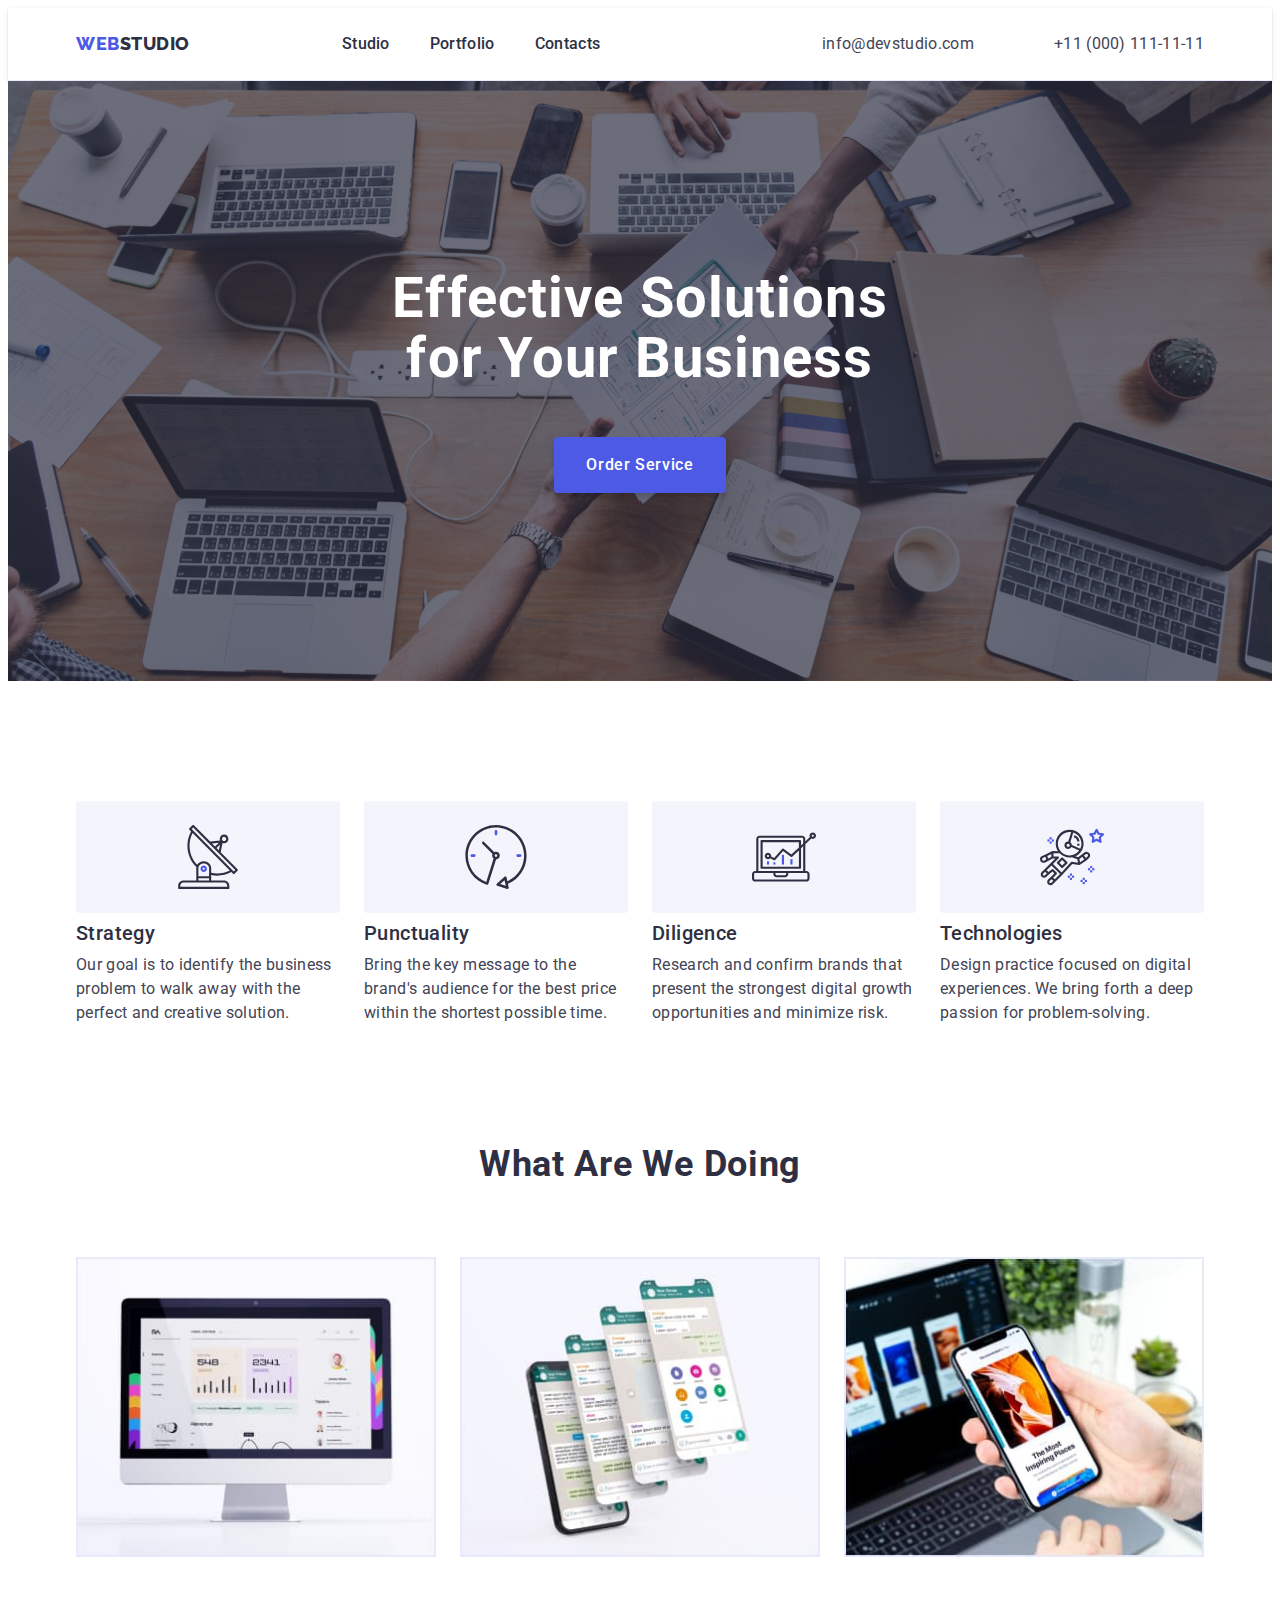
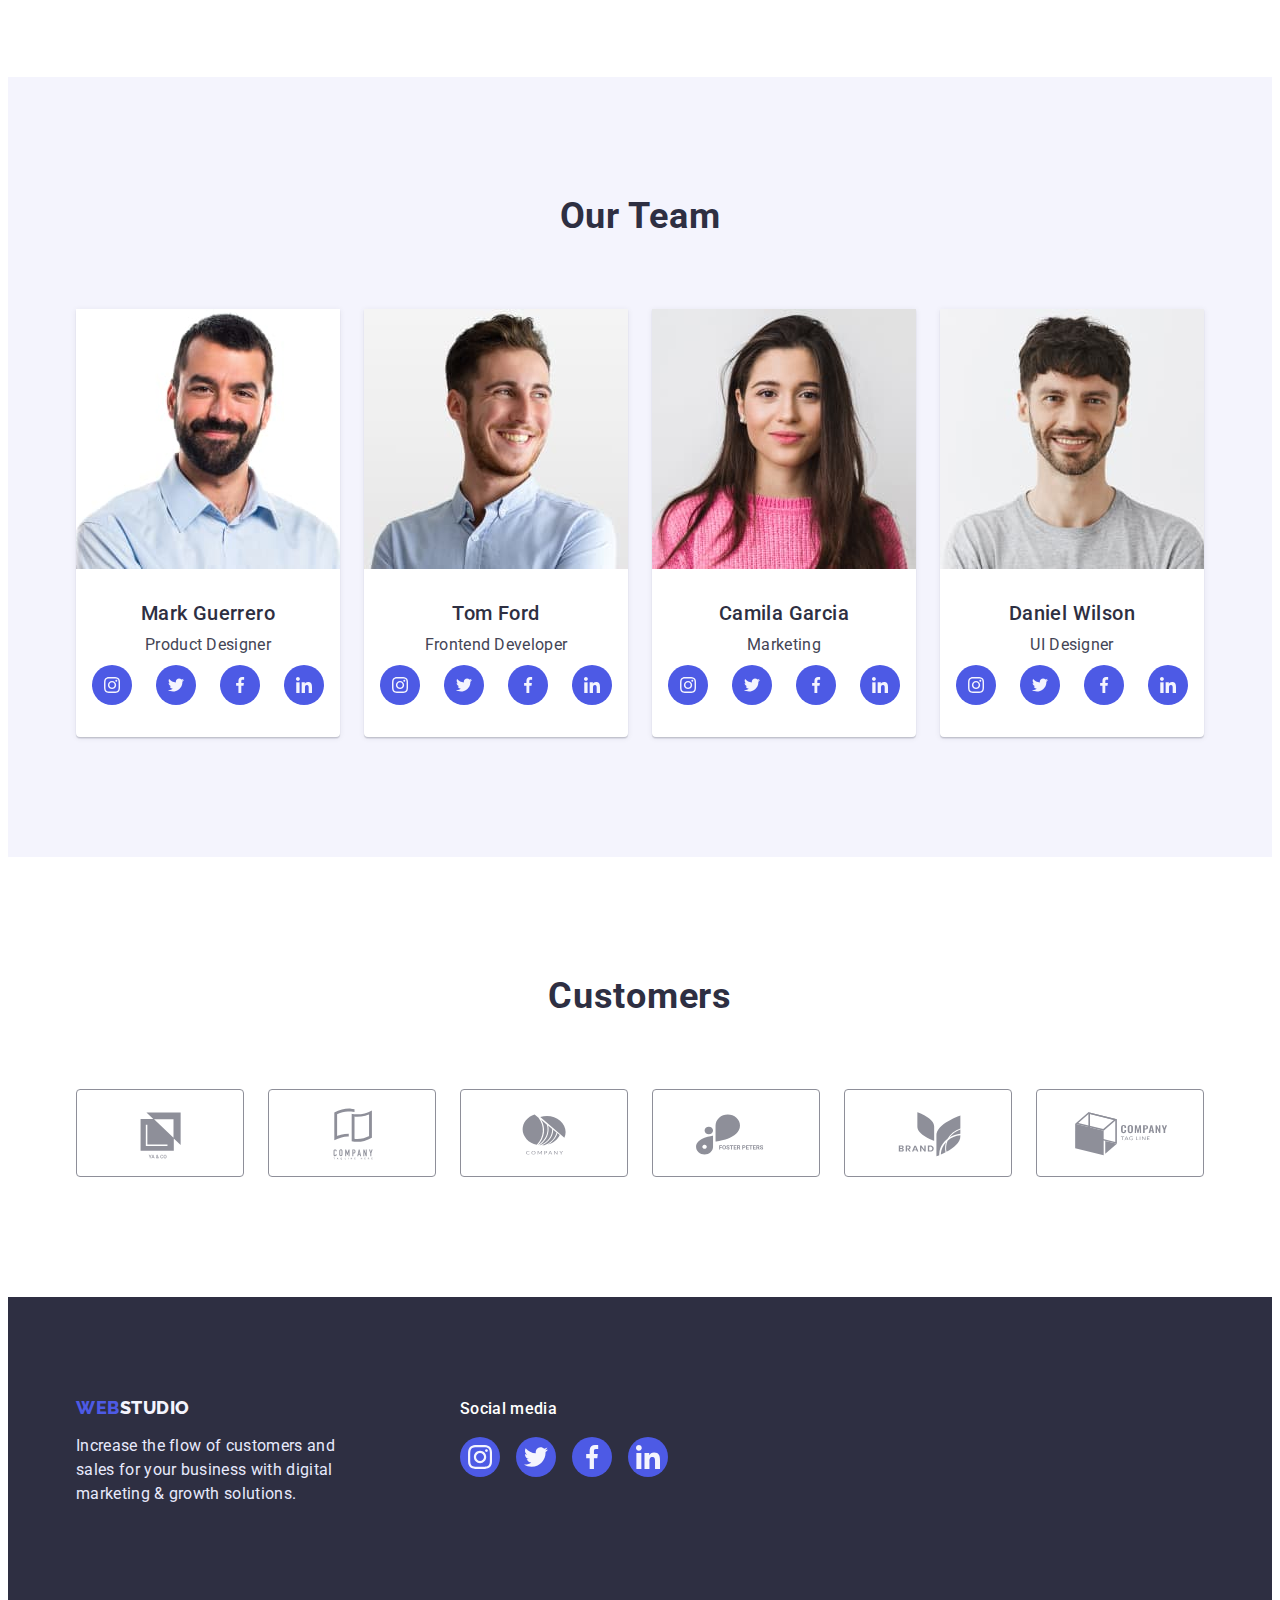
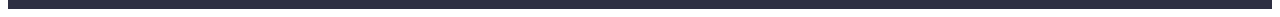
==== index.html @ fd86a8ba "add files via upload" ====
<!DOCTYPE html>
<html lang="en">
  <head>
    <meta charset="UTF-8" />
    <meta http-equiv="X-UA-Compatible" content="IE=edge" />
    <meta name="viewport" content="width=device-width, initial-scale=1.0" />
    <title>WebStudio</title>
    <link rel="preconnect" href="https://fonts.googleapis.com" />
    <link rel="preconnect" href="https://fonts.gstatic.com" crossorigin />
    <link
      href="https://fonts.googleapis.com/css2?family=Roboto:wght@400;500;600;700&display=swap"
      rel="stylesheet"
    />
    <link rel="preconnect" href="https://fonts.googleapis.com" />
    <link rel="preconnect" href="https://fonts.gstatic.com" crossorigin />
    <link
      href="https://fonts.googleapis.com/css2?family=Raleway:wght@800&family=Roboto:wght@400;500;700&display=swap"
      rel="stylesheet"
    />
    <link
      rel="stylesheet"
      href="https://cdnjs.cloudflare.com/ajax/libs/modern-normalize/1.1.0/modern-normalize.min.css"
      integrity="sha512-wpPYUAdjBVSE4KJnH1VR1HeZfpl1ub8YT/NKx4PuQ5NmX2tKuGu6U/JRp5y+Y8XG2tV+wKQpNHVUX03MfMFn9Q=="
      crossorigin="anonymous"
      referrerpolicy="no-referrer"
    />
    <link rel="stylesheet" href="./css/styles.css" />
  </head>

  <body>
    <!-- header -->
    <header class="header">
      <div class="container header-container">
        <nav class="header-navigation">
          <a class="logo link" href="./index.html"
            >WEB <span class="logo-up-studio">Studio</span>
          </a>
          <ul class="header-list list">
            <li class="header-nav-item">
              <a class="header-nav-link link" href="./index.html">Studio</a>
            </li>
            <li class="header-nav-item">
              <a class="header-nav-link link" href="./portfolio.html"
                >Portfolio</a
              >
            </li>
            <li class="header-nav-item">
              <a class="header-nav-link link" href="">Contacts</a>
            </li>
          </ul>
        </nav>

        <address class="header-address">
          <ul class="header-list list">
            <li class="header-adrs-item">
              <a class="header-adrs-link link" href="mailto:info@devstudio.com"
                >info@devstudio.com</a
              >
            </li>
            <li class="header-adrs-item">
              <a class="header-adrs-link link" href="tel:+110001111111"
                >+11 (000) 111-11-11</a
              >
            </li>
          </ul>
        </address>
      </div>
    </header>

    <main>
      <!-- hero image -->
      <section class="hero hero-dark-bg">
        <div class="container hero-container">
          <h1 class="hero-header">Effective Solutions for Your Business</h1>
          <button class="hero-button" type="button">Order Service</button>
        </div>
      </section>

      <!-- section 1 -->
      <section class="section" id="section-first">
        <div class="first-container container">
          <h2 hidden class="first-head">Section 1</h2>
          <ul class="first-list list">
            <li class="first-item">
              <div class="svg-item">
                <svg width="64" height="64">
                  <use href="./images/icons.svg#icon-antenna-1"></use>
                </svg>
              </div>
              <h3 class="first-header">Strategy</h3>
              <p class="first-par">
                Our goal is to identify the business problem to walk away with
                the perfect and creative solution.
              </p>
            </li>
            <li class="first-item">
              <div class="svg-item">
                <svg width="64" height="64">
                  <use href="./images/icons.svg#icon-clock-1"></use>
                </svg>
              </div>
              <h3 class="first-header">Punctuality</h3>
              <p class="first-par">
                Bring the key message to the brand's audience for the best price
                within the shortest possible time.
              </p>
            </li>
            <li class="first-item">
              <div class="svg-item">
                <svg width="64" height="64">
                  <use href="./images/icons.svg#icon-diagram-1"></use>
                </svg>
              </div>
              <h3 class="first-header">Diligence</h3>
              <p class="first-par">
                Research and confirm brands that present the strongest digital
                growth opportunities and minimize risk.
              </p>
            </li>
            <li class="first-item">
              <div class="svg-item">
                <svg width="64" height="64">
                  <use href="./images/icons.svg#icon-astronaut-1"></use>
                </svg>
              </div>
              <h3 class="first-header">Technologies</h3>
              <p class="first-par">
                Design practice focused on digital experiences. We bring forth a
                deep passion for problem-solving.
              </p>
            </li>
          </ul>
        </div>
      </section>

      <!-- section 2 -->
      <section class="section" id="section-second">
        <div class="container">
          <h2 class="second-head">What are we doing</h2>
          <ul class="second-list list">
            <li class="second-item">
              <img
                class="second-img"
                src="./images/image-3.jpg"
                alt="img-1"
                width="360"
                height="300"
              />
            </li>
            <li class="second-item">
              <img
                class="second-img"
                src="./images/image-2.jpg"
                alt="img-2"
                width="360"
                height="300"
              />
            </li>
            <li class="second-item">
              <img
                class="second-img"
                src="./images/image-1.jpg"
                alt="img-3"
                width="360"
                height="300"
              />
            </li>
          </ul>
        </div>
      </section>

      <!-- section 3 -->
      <section class="section" id="section-third">
        <div class="container">
          <h2 class="third-head">Our Team</h2>
          <ul class="third-list list">
            <li class="third-item">
              <img
                class="third-img"
                src="./images/img-4.jpg"
                alt="Mark Guerrero. Product Designer"
                width="264"
                height="260"
              />
              <div class="third-text">
                <h3 class="third-header">Mark Guerrero</h3>
                <p class="third-par">Product Designer</p>
                <!-- social list-->
                <ul class="social-list list">
                  <li class="social-list-item">
                    <a href="#" class="social-list-link">
                      <svg class="social-list-icon" width="16" height="16">
                        <use href="./images/icons.svg#icon-instagram-2"></use>
                      </svg>
                    </a>
                  </li>
                  <li class="social-list-item">
                    <a href="#" class="social-list-link">
                      <svg class="social-list-icon" width="16" height="16">
                        <use href="./images/icons.svg#icon-twitter-1"></use>
                      </svg>
                    </a>
                  </li>
                  <li class="social-list-item">
                    <a href="#" class="social-list-link">
                      <svg class="social-list-icon" width="16" height="16">
                        <use href="./images/icons.svg#icon-facebook-1"></use>
                      </svg>
                    </a>
                  </li>
                  <li class="social-list-item">
                    <a href="#" class="social-list-link">
                      <svg class="social-list-icon" width="16" height="16">
                        <use href="./images/icons.svg#icon-linkedin-1"></use>
                      </svg>
                    </a>
                  </li>
                </ul>
              </div>
            </li>

            <li class="third-item">
              <img
                class="third-img"
                src="./images/img-3.jpg"
                alt="Tom Ford. Frontend Developer"
                width="264"
                height="260"
              />
              <div class="third-text">
                <h3 class="third-header">Tom Ford</h3>
                <p class="third-par">Frontend Developer</p>
                <!-- social list-->
                <ul class="social-list list">
                  <li class="social-list-item">
                    <a href="#" class="social-list-link icon-instagram">
                      <svg class="social-list-icon" width="16px" height="16px">
                        <use href="./images/icons.svg#icon-instagram-2"></use>
                      </svg>
                    </a>
                  </li>
                  <li class="social-list-item">
                    <a href="#" class="social-list-link icon-twitter">
                      <svg class="social-list-icon" width="16px" height="16px">
                        <use href="./images/icons.svg#icon-twitter-1"></use>
                      </svg>
                    </a>
                  </li>
                  <li class="social-list-item">
                    <a href="#" class="social-list-link icon-facebook">
                      <svg class="social-list-icon" width="16px" height="16px">
                        <use href="./images/icons.svg#icon-facebook-1"></use>
                      </svg>
                    </a>
                  </li>
                  <li class="social-list-item">
                    <a href="#" class="social-list-link icon-linkedin">
                      <svg class="social-list-icon" width="16px" height="16px">
                        <use href="./images/icons.svg#icon-linkedin-1"></use>
                      </svg>
                    </a>
                  </li>
                </ul>
              </div>
            </li>

            <li class="third-item">
              <img
                class="third-img"
                src="./images/img-2.jpg"
                alt="Camila Garcia. Marketing"
                width="264"
                height="260"
              />
              <div class="third-text">
                <h3 class="third-header">Camila Garcia</h3>
                <p class="third-par">Marketing</p>
                <!-- social list-->
                <ul class="social-list list">
                  <li class="social-list-item">
                    <a href="#" class="social-list-link icon-instagram">
                      <svg class="social-list-icon" width="16px" height="16px">
                        <use href="./images/icons.svg#icon-instagram-2"></use>
                      </svg>
                    </a>
                  </li>
                  <li class="social-list-item">
                    <a href="#" class="social-list-link icon-twitter">
                      <svg class="social-list-icon" width="16px" height="16px">
                        <use href="./images/icons.svg#icon-twitter-1"></use>
                      </svg>
                    </a>
                  </li>
                  <li class="social-list-item">
                    <a href="#" class="social-list-link icon-facebook">
                      <svg class="social-list-icon" width="16px" height="16px">
                        <use href="./images/icons.svg#icon-facebook-1"></use>
                      </svg>
                    </a>
                  </li>
                  <li class="social-list-item">
                    <a href="#" class="social-list-link icon-linkedin">
                      <svg class="social-list-icon" width="16px" height="16px">
                        <use href="./images/icons.svg#icon-linkedin-1"></use>
                      </svg>
                    </a>
                  </li>
                </ul>
              </div>
            </li>

            <li class="third-item">
              <img
                class="third-img"
                src="./images/img-1.jpg"
                alt="Daniel Wilson. UI Designer"
                width="264"
                height="260"
              />
              <div class="third-text">
                <h3 class="third-header">Daniel Wilson</h3>
                <p class="third-par">UI Designer</p>
                <!-- social list-->
                <ul class="social-list list">
                  <li class="social-list-item">
                    <a href="#" class="social-list-link icon-instagram">
                      <svg class="social-list-icon" width="16px" height="16px">
                        <use href="./images/icons.svg#icon-instagram-2"></use>
                      </svg>
                    </a>
                  </li>
                  <li class="social-list-item">
                    <a href="#" class="social-list-link icon-twitter">
                      <svg class="social-list-icon" width="16px" height="16px">
                        <use href="./images/icons.svg#icon-twitter-1"></use>
                      </svg>
                    </a>
                  </li>
                  <li class="social-list-item">
                    <a href="#" class="social-list-link icon-facebook">
                      <svg class="social-list-icon" width="16px" height="16px">
                        <use href="./images/icons.svg#icon-facebook-1"></use>
                      </svg>
                    </a>
                  </li>
                  <li class="social-list-item">
                    <a href="#" class="social-list-link icon-linkedin">
                      <svg class="social-list-icon" width="16px" height="16px">
                        <use href="./images/icons.svg#icon-linkedin-1"></use>
                      </svg>
                    </a>
                  </li>
                </ul>
              </div>
            </li>
          </ul>
        </div>
      </section>

      <!-- section 4 -->
      <section class="section" id="section-fourth">
        <div class="container">
          <h2 class="fourth-head">Customers</h2>
          <ul class="fourth-list list">
            <li class="fourth-item">
              <a href="#" class="fourth-link link">
                <svg class="fourth-svgs" width="104" height="56">
                  <use
                    class="fourth-logo"
                    href="./images/icons.svg#icon-Client-1"
                  ></use>
                </svg>
              </a>
            </li>
            <li class="fourth-item">
              <a href="#" class="fourth-link link">
                <svg class="fourth-svgs" width="104" height="56">
                  <use
                    class="fourth-logo"
                    href="./images/icons.svg#icon-Client-2"
                  ></use>
                </svg>
              </a>
            </li>
            <li class="fourth-item">
              <a href="#" class="fourth-link link">
                <svg class="fourth-svgs" width="104" height="56">
                  <use
                    class="fourth-logo"
                    href="./images/icons.svg#icon-Client-3"
                  ></use>
                </svg>
              </a>
            </li>
            <li class="fourth-item">
              <a href="#" class="fourth-link link">
                <svg class="fourth-svgs" width="104" height="56">
                  <use
                    class="fourth-logo"
                    href="./images/icons.svg#icon-Client-4"
                  ></use>
                </svg>
              </a>
            </li>
            <li class="fourth-item">
              <a href="#" class="fourth-link link">
                <svg class="fourth-svgs" width="104" height="56">
                  <use
                    class="fourth-logo"
                    href="./images/icons.svg#icon-Client-5"
                  ></use>
                </svg>
              </a>
            </li>
            <li class="fourth-item">
              <a href="#" class="fourth-link link">
                <svg class="fourth-svgs" width="104" height="56">
                  <use
                    class="fourth-logo"
                    href="./images/icons.svg#icon-Client-6"
                  ></use>
                </svg>
              </a>
            </li>
          </ul>
        </div>
      </section>
    </main>

    <!-- footer -->
    <footer class="footer">
      <div class="footer-container container">
        <div class="footer-div">
          <a class="logo link footer-logo" href="./index.html"
            >WEB <span class="logo-down-studio">Studio</span>
          </a>
          <p class="footer-par">
            Increase the flow of customers and sales for your business with
            digital marketing & growth solutions.
          </p>
        </div>

        <div class="footer-soc">
          <p class="soc-text">Social media</p>
          <ul class="footer-social-list list">
            <li class="footer-social-item">
              <a href="#" class="footer-social-link">
                <svg class="footer-social-icon" width="24" height="24">
                  <use href="./images/icons.svg#icon-instagram-2"></use>
                </svg>
              </a>
            </li>
            <li class="footer-social-item">
              <a href="#" class="footer-social-link">
                <svg class="footer-social-icon" width="24" height="24">
                  <use href="./images/icons.svg#icon-twitter-1"></use>
                </svg>
              </a>
            </li>
            <li class="footer-social-item">
              <a href="#" class="footer-social-link">
                <svg class="footer-social-icon" width="24" height="24">
                  <use href="./images/icons.svg#icon-facebook-1"></use>
                </svg>
              </a>
            </li>
            <li class="footer-social-item">
              <a href="#" class="footer-social-link">
                <svg class="footer-social-icon" width="24" height="24">
                  <use href="./images/icons.svg#icon-linkedin-1"></use>
                </svg>
              </a>
            </li>
          </ul>
        </div>
      </div>
    </footer>
  </body>
</html>
---- css/styles.css ----
* {
  box-sizing: border-box;
}

:root {
}

p,
h1,
h2,
h3,
h4,
h5,
h6 {
  margin: 0;
}

ul {
  margin: 0;
  padding-left: 0;
}

button {
  cursor: pointer;
}

address {
  font-style: normal;
}

img {
  display: block;
}

body {
  font-family: "Roboto", sans-serif;
  color: #434455;
  background-color: #ffffff;
}

.container {
  width: 1158px;
  padding-left: 15px;
  padding-right: 15px;
  margin: 0 auto;
}

.section {
  padding-top: 120px;
  padding-bottom: 120px;
}

/* Studio */
/* -------------HEADER------------- */

.header {
  display: flex;
  border-bottom: 1px solid #e7e9fc;
  box-shadow: 0px 2px 1px rgba(46, 47, 66, 0.08),
    0px 1px 1px rgba(46, 47, 66, 0.16), 0px 1px 6px rgba(46, 47, 66, 0.08);
}

.header-navigation {
  display: flex;
  align-items: center;
  margin-right: auto;
}

.header-container {
  display: flex;
  align-items: center;
}

.logo {
  font-family: "Raleway", sans-serif;
  font-style: normal;
  font-weight: 800;
  font-size: 18px;
  line-height: 1.17;
  display: flex;
  align-items: center;
  letter-spacing: 0.03em;
  text-transform: uppercase;
  color: #4d5ae5;
  margin-right: 76px;
}

.logo-up-studio {
  font-family: "Raleway", sans-serif;
  font-style: normal;
  font-weight: 800;
  font-size: 18px;
  line-height: 1.17;
  display: flex;
  align-items: center;
  letter-spacing: 0.03em;
  text-transform: uppercase;
  color: #2e2f42;
  margin-right: 76px;
}

.header-list {
  height: 72px;
  gap: 40px;
  display: flex;
  align-items: center;
}

.list {
  list-style: none;
}

.link {
  text-decoration: none;
}

.header-nav-link {
  font-style: normal;
  font-weight: 500;
  font-size: 16px;
  line-height: 1.5;
  letter-spacing: 0.02em;
  color: #2e2f42;
  padding: 24px 0;
}

.header-nav-link:is(:hover, :focus) {
  font-style: normal;
  font-weight: 500;
  font-size: 16px;
  line-height: 1.5;
  letter-spacing: 0.02em;
  color: #404bbf;
}

.header-address {
  font-style: normal;
}

.header-adrs-item {
  margin-right: 40px;
}

.header-adrs-item:last-child {
  margin-right: 0;
}

.header-adrs-link {
  font-style: normal;
  font-weight: 400;
  font-size: 16px;
  line-height: 1.5;
  letter-spacing: 0.02em;
  color: #434455;
}

.header-adrs-link:is(:hover, :focus) {
  font-style: normal;
  font-weight: 400;
  font-size: 16px;
  line-height: 1.5;
  letter-spacing: 0.02em;
  color: #404bbf;
}

/* -----------HERO------------- */

.hero {
  max-width: 1440px;
  background-image: linear-gradient(
      rgba(46, 47, 66, 0.7),
      rgba(46, 47, 66, 0.7)
    ),
    url("../images/people-office-1.jpg");
  background-repeat: no-repeat;
  background-position: center;
  background-size: cover;
}

.hero-container {
  display: flex;
  flex-direction: column;
  align-items: center;
  padding: 188px 0;
}

.hero-header {
  font-style: normal;
  max-width: 496px;
  font-size: 56px;
  line-height: 1.07;
  text-align: center;
  letter-spacing: 0.02em;
  color: #ffffff;
  /* margin-bottom: 48px; */
  padding-bottom: 48px;
  /* padding-left: 316px;
  padding-right: 316px; */
}

.hero-button {
  font-family: inherit;
  font-weight: 500;
  font-size: 16px;
  line-height: 1.5;
  min-width: 169px;
  height: 56px;
  padding: 16px 32px;
  margin-left: 478px;
  margin-right: 478px;
  letter-spacing: 0.04em;
  color: #ffffff;
  background: #4d5ae5;
  box-shadow: 0px 4px 4px rgba(0, 0, 0, 0.15);
  border: none;
  border-radius: 4px;
  cursor: pointer;
  display: block;
}

.hero-button:is(:hover, :focus) {
  background-color: #404bbf;
}

/* -----------SECTION 1------------- */

#section-first {
  padding-top: 120px;
  padding-bottom: 0;
}

.svg-item {
  width: 264px;
  height: 112px;
  background: #f4f4fd;
  border-radius: 4px;
  margin-bottom: 8px;
  display: flex;
  align-items: center;
  justify-content: center;
  background-repeat: no-repeat;
  background-position: center center;
}

.first-list {
  display: flex;
  gap: 24px;
}

.first-header {
  font-style: normal;
  font-weight: 500;
  font-size: 20px;
  line-height: 1.2;
  letter-spacing: 0.02em;
  color: #2e2f42;
  margin-bottom: 8px;
}

.first-par {
  width: 264px;
  font-size: 16px;
  line-height: 1.5;
  letter-spacing: 0.02em;
  color: #434455;
}

/* -----------SECTION 2------------- */

#section-second {
  padding-bottom: 120;
}

.second-head {
  font-style: normal;
  font-size: 36px;
  line-height: 1.11;
  text-align: center;
  letter-spacing: 0.02em;
  text-transform: capitalize;
  color: #2e2f42;
  margin-bottom: 72px;
}

.second-list {
  display: flex;
  gap: 24px;
}

.second-item {
  width: calc((100% - 48px) / 3);
}

.second-img {
  padding: 0px;
  border: 1px solid #e7e9fc;
}

/* -----------SECTION 3------------- */

#section-third {
  background: #f4f4fd;
  padding-top: 120px;
}

.third-list {
  display: flex;
  justify-content: center;
  gap: 24px;
}

.third-head {
  font-style: normal;
  font-size: 36px;
  line-height: 1.11;
  text-align: center;
  letter-spacing: 0.02em;
  text-transform: capitalize;
  color: #2e2f42;
  margin-bottom: 72px;
}

.third-item {
  width: calc((100% - 72px) / 4);
  background-color: #ffffff;
  display: flex;
  flex-direction: column;
  align-items: center;
  box-shadow: 0px 1px 6px rgba(46, 47, 66, 0.08),
    0px 1px 1px rgba(46, 47, 66, 0.16), 0px 2px 1px rgba(46, 47, 66, 0.08);
  border-radius: 0px 0px 4px 4px;
}

.third-text {
  min-width: 232px;
  padding: 32px 16px;
  display: flex;
  flex-direction: column;
}

.third-header {
  font-style: normal;
  font-weight: 500;
  font-size: 20px;
  line-height: 1.2;
  text-align: center;
  letter-spacing: 0.02em;
  color: #2e2f42;
  margin-bottom: 8px;
}

.third-par {
  font-size: 16px;
  line-height: 1.5;
  text-align: center;
  letter-spacing: 0.02em;
  color: #434455;
  margin-bottom: 8px;
}

.social-list {
  height: 40px;
  display: flex;
  align-items: center;
  justify-content: center;
  gap: 24px;
}

.social-list-link {
  width: 40px;
  height: 40px;
  background-color: #4d5ae5;
  padding: 12px;
  border-radius: 50%;
  display: inline-block;
  display: flex;
  align-items: center;
  justify-content: center;
}

.social-list-link:is(:hover, :focus) {
  background-color: #404bbf;
}

.social-list-icon {
  fill: #f4f4fd;
}

/* ----------SECTION 4----------- */

.fourth-head {
  font-style: normal;
  font-size: 36px;
  line-height: 1.11;
  text-align: center;
  letter-spacing: 0.02em;
  text-transform: capitalize;
  color: #2e2f42;
  margin-bottom: 72px;
}

.fourth-list {
  display: flex;
  align-items: center;
  gap: 24px;
}

.fourth-item {
  width: calc((100% - 120px) / 6);
  height: 88px;
}

.fourth-link {
  width: 100%;
  height: 100%;
  border: 1px solid #8e8f99;
  border-radius: 4px;
  display: flex;
  justify-content: center;
  align-items: center;
  color: #8e8f99;
}

.fourth-link:is(:hover, :focus) {
  border-color: #404bbf;
  color: #404bbf;
}

.fourth-svgs {
  width: 100%;
  height: 100%;
  fill: currentColor;
}

/* -----------FOOTER------------- */

.footer {
  background: #2e2f42;
  height: 312px;
  padding: 100px 0;
  margin: 0 auto;
}

.footer-container {
  display: flex;
  align-items: baseline;
}

.footer-div {
  height: 112px;
  margin-right: 120px;
}

.footer-logo {
  margin-bottom: 16px;
}

.logo-down-studio {
  font-family: "Raleway", sans-serif;
  font-style: normal;
  font-weight: 800;
  font-size: 18px;
  line-height: 1.17;
  display: flex;
  align-items: center;
  letter-spacing: 0.03em;
  text-transform: uppercase;
  color: #f4f4fd;
}

.footer-par {
  max-width: 264px;
  font-size: 16px;
  line-height: 1.5;
  letter-spacing: 0.02em;
  color: #e7e9fc;
  margin-top: 16px;
}

.soc-text {
  font-style: normal;
  font-weight: 500;
  font-size: 16px;
  line-height: 1.5;
  letter-spacing: 0.02em;
  color: #ffffff;
  margin-bottom: 16px;
}

.footer-social-list {
  gap: 16px;
  height: 40px;
  display: flex;
  align-items: center;
}

.footer-social-item {
  width: 40px;
  height: 40px;
}

.footer-social-link {
  width: 100%;
  height: 100%;
  background-color: #4d5ae5;
  border-radius: 50%;
  padding: 8px;
  display: inline-block;
  display: flex;
  align-items: center;
  justify-content: center;
}

.footer-social-link:is(:hover, :focus) {
  background-color: #31d0aa;
}

.footer-social-icon {
  fill: #f4f4fd;
}

/* Portfolio */
/* -----------FILTER------------- */

.filter {
  padding: 96px 0 120px;
}

.filter-list {
  display: flex;
  flex-direction: row;
  margin-bottom: 72px;
  justify-content: center;
  gap: 24px;
}

.filter-item {
  font-family: "Roboto", sans-serif;
  font-style: normal;
  font-weight: 500;
  font-size: 16px;
  line-height: 1.5;
  display: flex;
  align-items: center;
  text-align: center;
  letter-spacing: 0.04em;
  background: #f4f4fd;
  color: #4d5ae5;
  border: 1px solid #e7e9fc;
  border-radius: 4px;
  padding: 12px 24px;
}

.filter-item:is(:hover, :focus) {
  font-family: "Roboto", sans-serif;
  font-style: normal;
  font-weight: 500;
  font-size: 16px;
  line-height: 1.5;
  display: flex;
  align-items: center;
  text-align: center;
  letter-spacing: 0.04em;
  background-color: #404bbf;
  color: #ffffff;
  cursor: pointer;
  border: 1px solid transparent;
  box-shadow: 0px 3px 1px rgba(0, 0, 0, 0.1), 0px 2px 1px rgba(0, 0, 0, 0.08),
    0px 2px 2px rgba(0, 0, 0, 0.12);
}

/* -----------PROJECTS------------- */

.project-list {
  display: flex;
  flex-wrap: wrap;
  margin-top: 72px;
  column-gap: 24px;
  row-gap: 48px;
}

.project-item {
  width: calc((100% - 48px) / 3);
}

.project-link {
  display: block;
  box-shadow: none;
}

.project-link:is(:hover, :focus) {
  box-shadow: 0px 1px 6px rgba(46, 47, 66, 0.08),
    0px 1px 1px rgba(46, 47, 66, 0.16), 0px 2px 1px rgba(46, 47, 66, 0.08);
}

.project-div {
  padding: 32px 16px;
  border: 1px solid #e7e9fc;
  border-top: none;
}

.project-head {
  font-style: normal;
  font-weight: 500;
  font-size: 20px;
  line-height: 1.2;
  letter-spacing: 0.02em;
  color: #2e2f42;
  margin-bottom: 8px;
}

.project-text {
  font-size: 16px;
  line-height: 1.5;
  letter-spacing: 0.02em;
  color: #434455;
}

/* пример смены цвета при наведении на елемент
.header-link:hover{
    color: blue;
} 
пример смены цвета при зажимании елемента
.header-link:focus{
    color: blue;
}
это же, но компактнее
.header-link:is(:hover, :focus) {
    color: blue;

У рядкових і рядково-блокових елементів є 
правий або, у разі зображень, нижній проміжок. 
Це не margin або padding, а буквально порожнє 
місце - особливість того, як браузер розташовує 
рядковий контент в рядку.

Проміжок рядкових елементів
Величина цього проміжку визначається розміром 
тексту найближчого предка з явно встановленим 
значенням або, якщо такий предок відсутній, 
використовується розмір шрифту браузера за 
замовчуванням - 16px. Тому у кнопок, посилань, 
спанів, полів введення та інших рядкових 
елементів за замовчуванням буде проміжок 
4px - 1/4 розміру шрифту найближчого предка.
*/
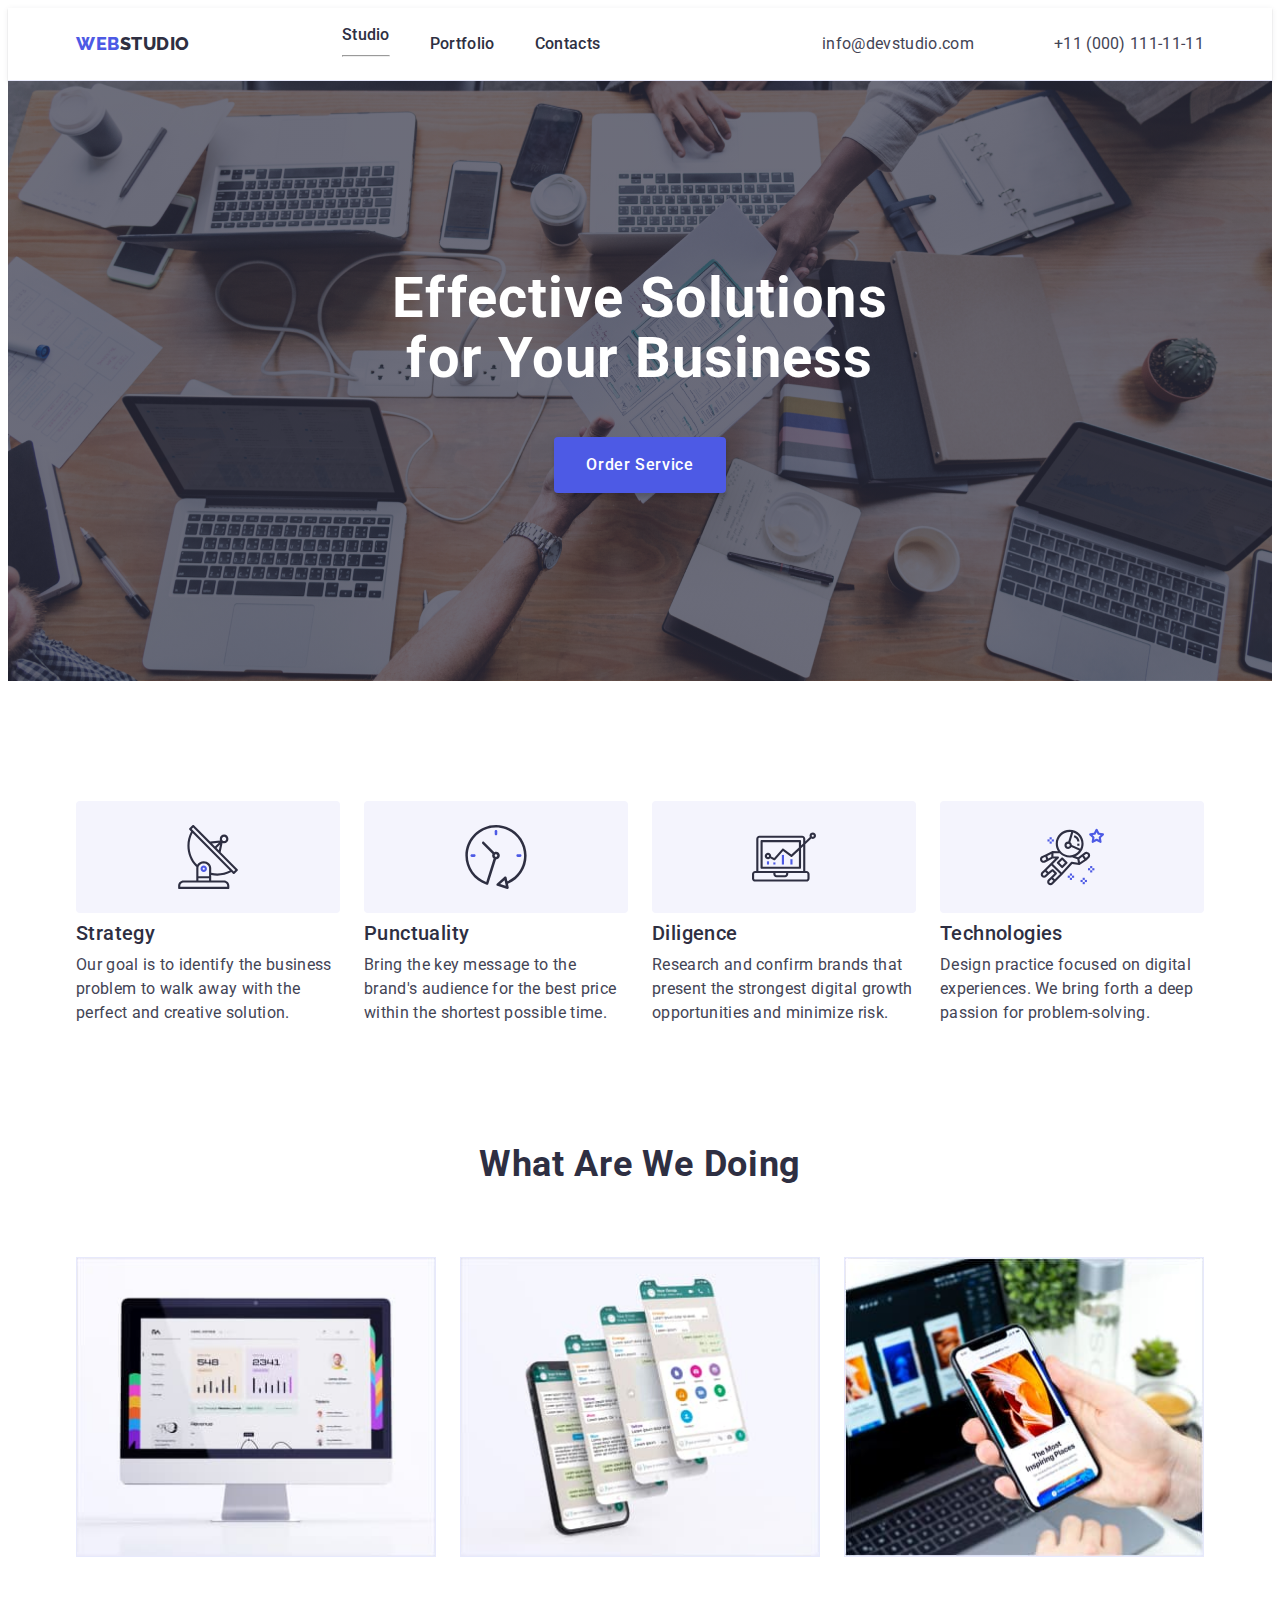
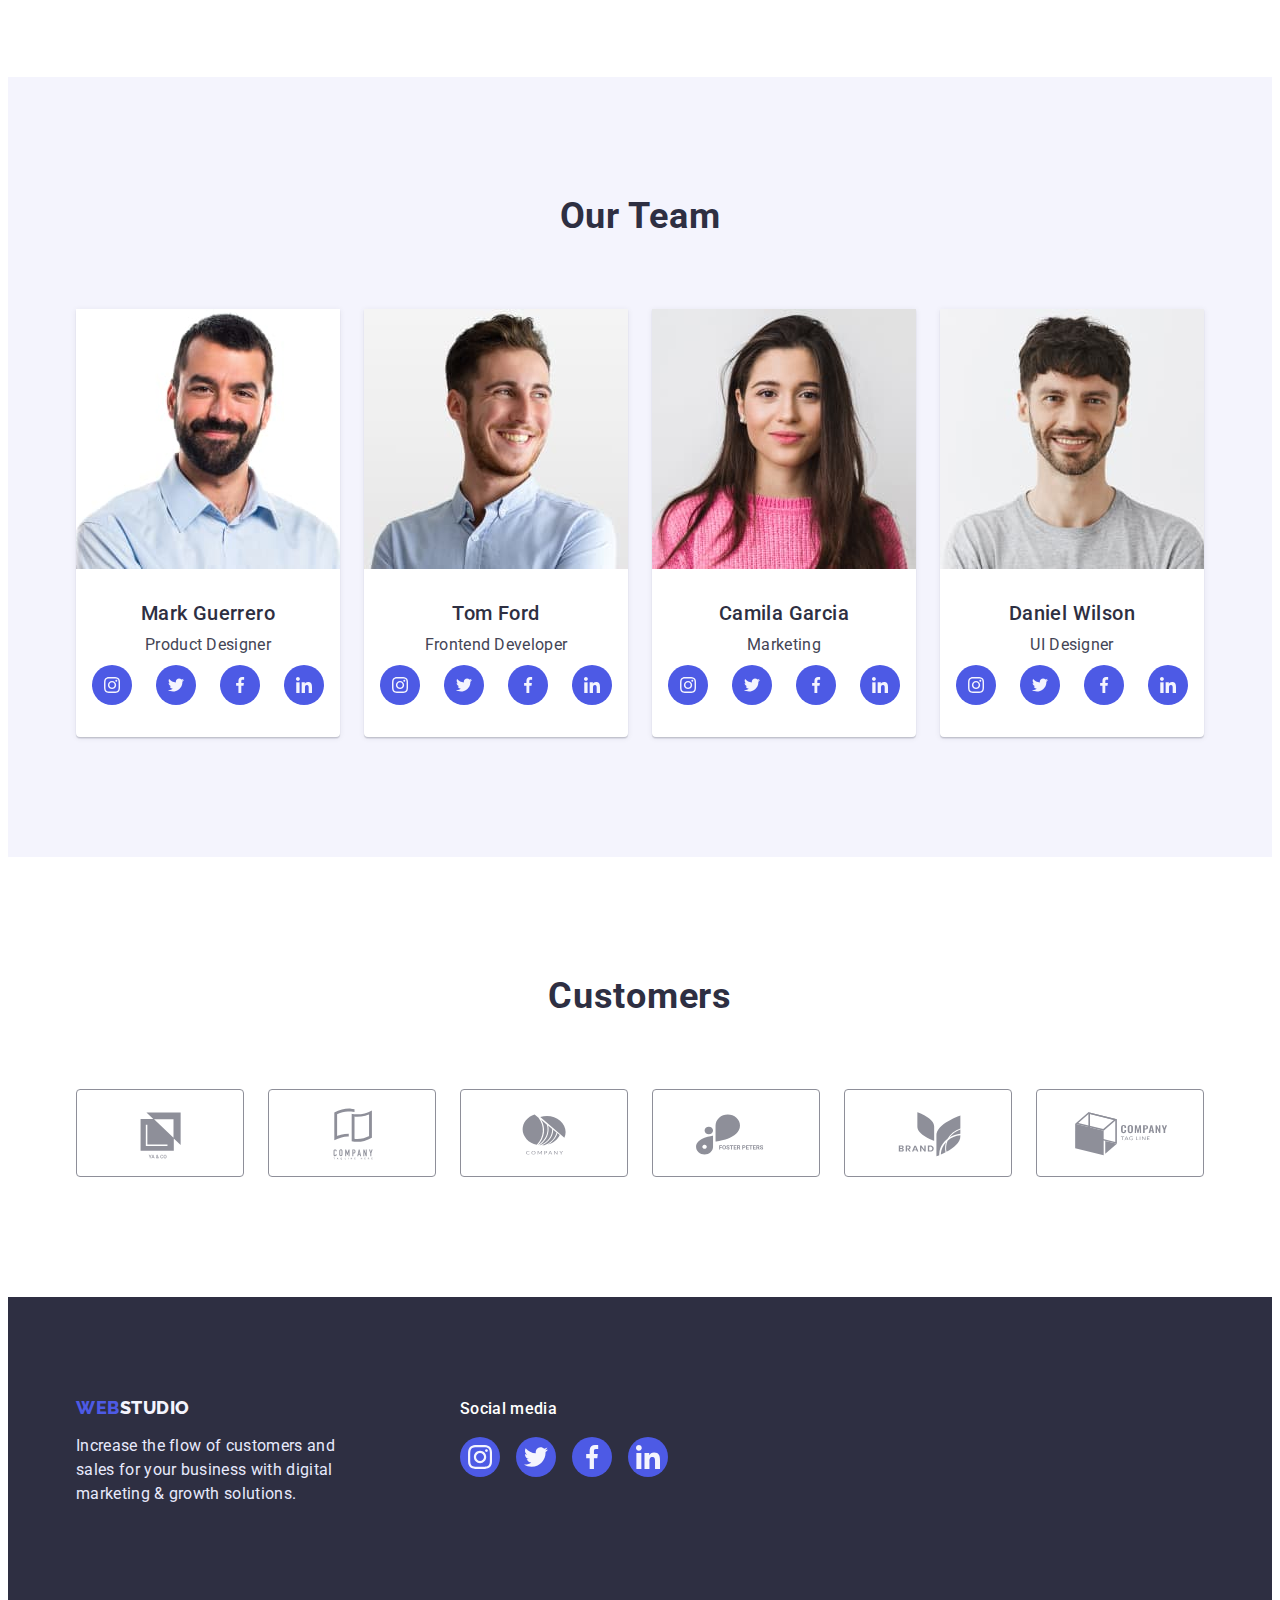
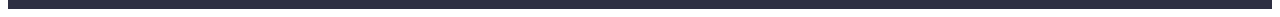
==== commit c7d2d875: "add modal.js, edit html and css files" ====
--- a/index.html
+++ b/index.html
@@ -37,7 +37,10 @@
           </a>
           <ul class="header-list list">
             <li class="header-nav-item">
-              <a class="header-nav-link link" href="./index.html">Studio</a>
+              <a class="after-nav-link header-nav-link link" href="./index.html"
+                >Studio
+                <hr class="after-nav-link" />
+              </a>
             </li>
             <li class="header-nav-item">
               <a class="header-nav-link link" href="./portfolio.html"
@@ -72,7 +75,9 @@
       <section class="hero hero-dark-bg">
         <div class="container hero-container">
           <h1 class="hero-header">Effective Solutions for Your Business</h1>
-          <button class="hero-button" type="button">Order Service</button>
+          <button class="hero-button" type="button" data-modal-open>
+            Order Service
+          </button>
         </div>
       </section>
 
@@ -475,5 +480,15 @@
         </div>
       </div>
     </footer>
+    <div data-modal class="backdrop is-hidden">
+      <div class="modal">
+        <button type="button" data-modal-close class="modal-close-btn">
+          <svg class="modal-icon" width="24" height="24">
+            <use href="./images/icons.svg#icon-close"></use>
+          </svg>
+        </button>
+      </div>
+    </div>
+    <script src="./js/modal.js"></script>
   </body>
 </html>
--- a/css/styles.css
+++ b/css/styles.css
@@ -122,6 +122,7 @@
   letter-spacing: 0.02em;
   color: #2e2f42;
   padding: 24px 0;
+  transition: color 250ms cubic-bezier(0.4, 0, 0.2, 1);
 }
 
 .header-nav-link:is(:hover, :focus) {
@@ -131,6 +132,14 @@
   line-height: 1.5;
   letter-spacing: 0.02em;
   color: #404bbf;
+}
+
+.after-nav-link::after {
+  width: 48px;
+  height: 4px;
+  margin: 0;
+  background: #404bbf;
+  border-radius: 2px;
 }
 
 .header-address {
@@ -152,6 +161,7 @@
   line-height: 1.5;
   letter-spacing: 0.02em;
   color: #434455;
+  transition: color 250ms cubic-bezier(0.4, 0, 0.2, 1);
 }
 
 .header-adrs-link:is(:hover, :focus) {
@@ -167,6 +177,7 @@
 
 .hero {
   max-width: 1440px;
+  margin: 0 auto;
   background-image: linear-gradient(
       rgba(46, 47, 66, 0.7),
       rgba(46, 47, 66, 0.7)
@@ -216,6 +227,7 @@
   border-radius: 4px;
   cursor: pointer;
   display: block;
+  transition: color 250ms cubic-bezier(0.4, 0, 0.2, 1);
 }
 
 .hero-button:is(:hover, :focus) {
@@ -376,6 +388,7 @@
   display: flex;
   align-items: center;
   justify-content: center;
+  transition: color 250ms cubic-bezier(0.4, 0, 0.2, 1);
 }
 
 .social-list-link:is(:hover, :focus) {
@@ -419,6 +432,7 @@
   justify-content: center;
   align-items: center;
   color: #8e8f99;
+  transition: color 250ms cubic-bezier(0.4, 0, 0.2, 1);
 }
 
 .fourth-link:is(:hover, :focus) {
@@ -509,6 +523,7 @@
   display: flex;
   align-items: center;
   justify-content: center;
+  transition: color 250ms cubic-bezier(0.4, 0, 0.2, 1);
 }
 
 .footer-social-link:is(:hover, :focus) {
@@ -549,6 +564,7 @@
   border: 1px solid #e7e9fc;
   border-radius: 4px;
   padding: 12px 24px;
+  transition: color 250ms cubic-bezier(0.4, 0, 0.2, 1);
 }
 
 .filter-item:is(:hover, :focus) {
@@ -586,6 +602,7 @@
 .project-link {
   display: block;
   box-shadow: none;
+  transition: color 250ms cubic-bezier(0.4, 0, 0.2, 1);
 }
 
 .project-link:is(:hover, :focus) {
@@ -614,6 +631,94 @@
   line-height: 1.5;
   letter-spacing: 0.02em;
   color: #434455;
+}
+
+/* --------ANIMATION------------ */
+
+.project-wrapper {
+  position: relative;
+  overflow: hidden;
+}
+
+.overlay {
+  position: absolute;
+  top: 0;
+  left: 0;
+  width: 100%;
+  height: 100%;
+  padding: 15px;
+  background-color: #4d5ae5;
+  color: #fff;
+  font-style: normal;
+  font-weight: 400;
+  font-size: 16px;
+  line-height: 1.5;
+  letter-spacing: 0.02em;
+  color: #f4f4fd;
+  overflow: auto;
+  transform: translateY(100%);
+  transition: transform 250ms cubic-bezier(0.4, 0, 0.2, 1);
+}
+
+.project-link:hover .overlay,
+.project-link:focus .overlay {
+  transform: translateY(0%);
+}
+
+/* ---------BACKDROP---------- */
+
+.backdrop {
+  position: fixed;
+  top: 0;
+  left: 0;
+  width: 100%;
+  height: 100%;
+  background: rgba(46, 47, 66, 0.4);
+  opacity: 1;
+  visibility: visible;
+  pointer-events: auto;
+  transition: opacity 250ms linear, visibility 250ms linear;
+}
+
+.modal {
+  position: absolute;
+  width: 408px;
+  height: 584px;
+  top: 50%;
+  left: 50%;
+  transform: translate(-50%, -50%);
+  background: #fcfcfc;
+  box-shadow: 0px 1px 1px rgba(0, 0, 0, 0.14), 0px 1px 3px rgba(0, 0, 0, 0.12),
+    0px 2px 1px rgba(0, 0, 0, 0.2);
+  border-radius: 4px;
+  display: flex;
+  justify-content: flex-end;
+}
+
+.modal-close-btn {
+  position: absolute;
+  padding: 0;
+  top: 24px;
+  right: 24px;
+  border: none;
+  width: 24px;
+  height: 24px;
+  background: #fff;
+  display: flex;
+  align-items: center;
+  justify-content: center;
+}
+
+.modal-icon {
+  background: #e7e9fc;
+  border: 1px solid rgba(0, 0, 0, 0.1);
+  border-radius: 50%;
+}
+
+.is-hidden {
+  opacity: 0;
+  visibility: hidden;
+  pointer-events: none;
 }
 
 /* пример смены цвета при наведении на елемент
@@ -622,11 +727,18 @@
 } 
 пример смены цвета при зажимании елемента
 .header-link:focus{
-    color: blue;
+  color: blue;
 }
 это же, но компактнее
 .header-link:is(:hover, :focus) {
-    color: blue;
+  color: blue;
+}
+
+или
+.header-link:hover,
+.header-link:focus {
+  color: blue;
+}
 
 У рядкових і рядково-блокових елементів є 
 правий або, у разі зображень, нижній проміжок. 
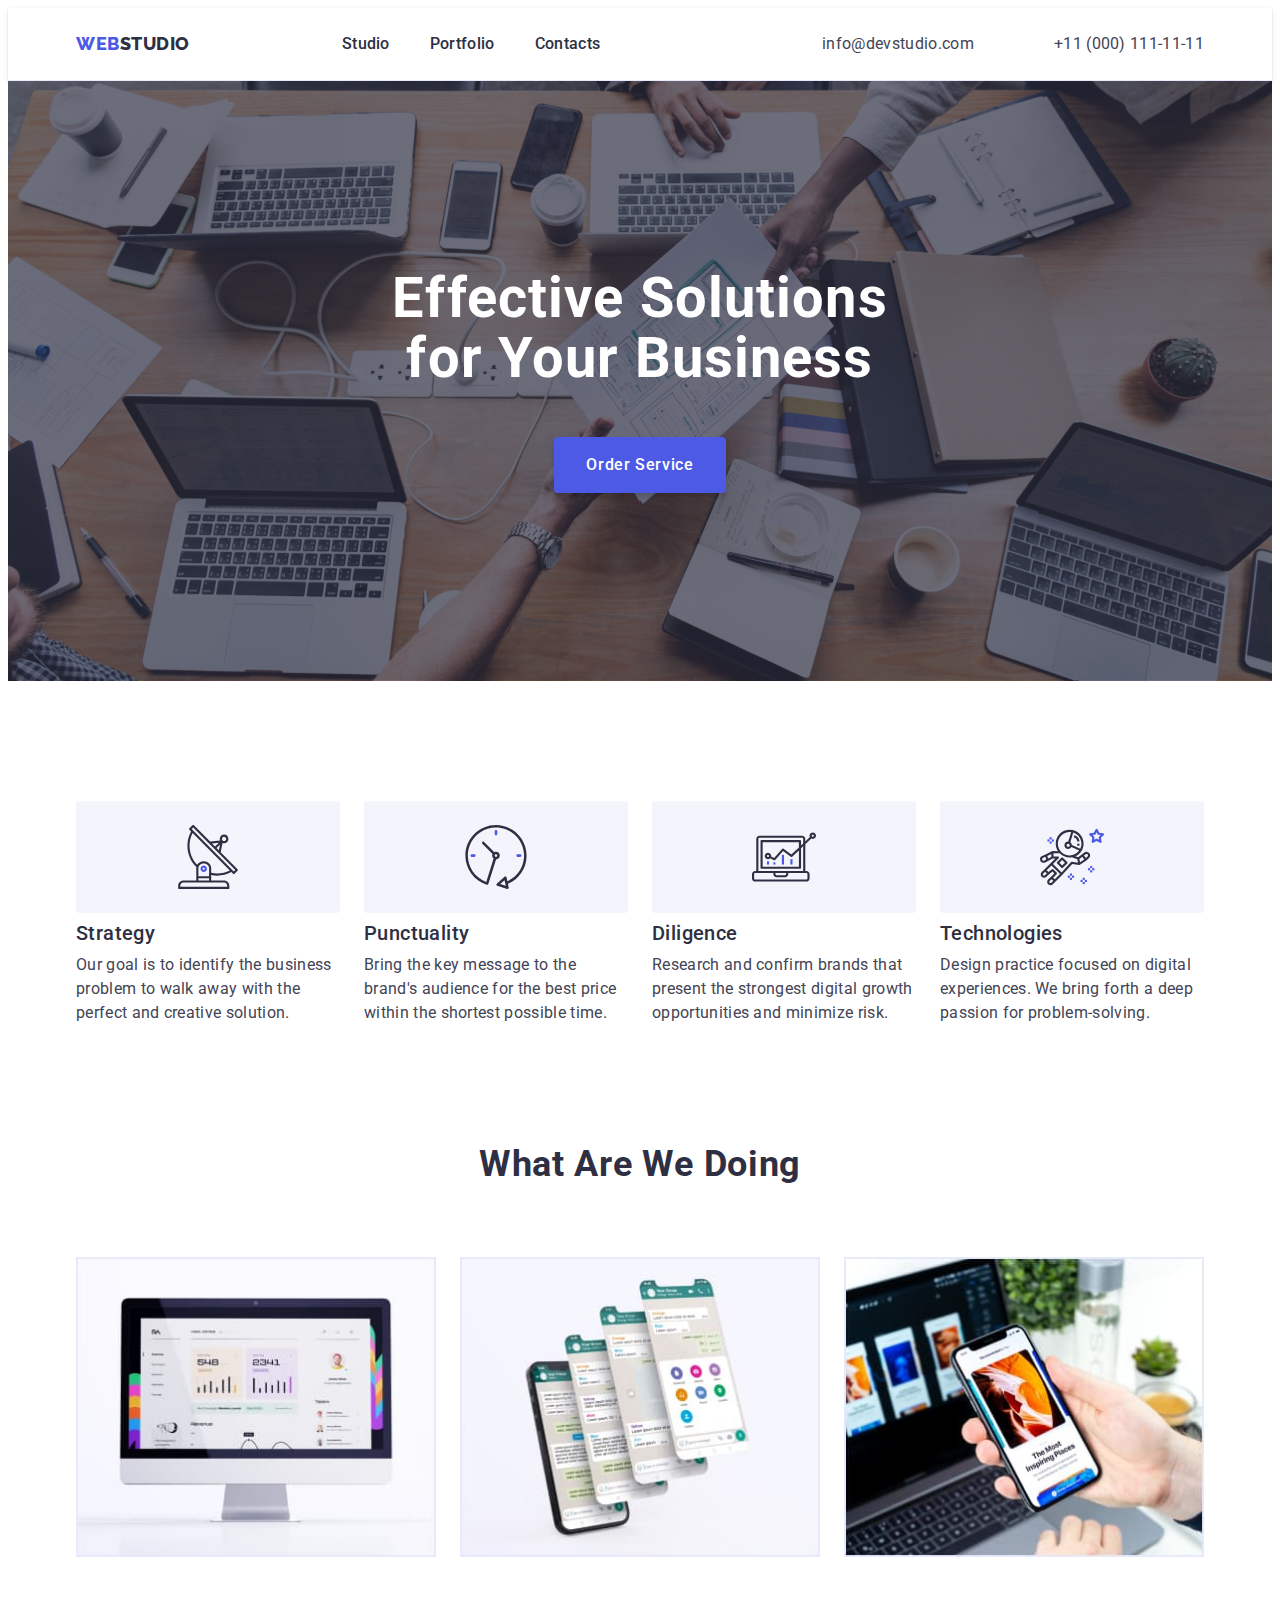
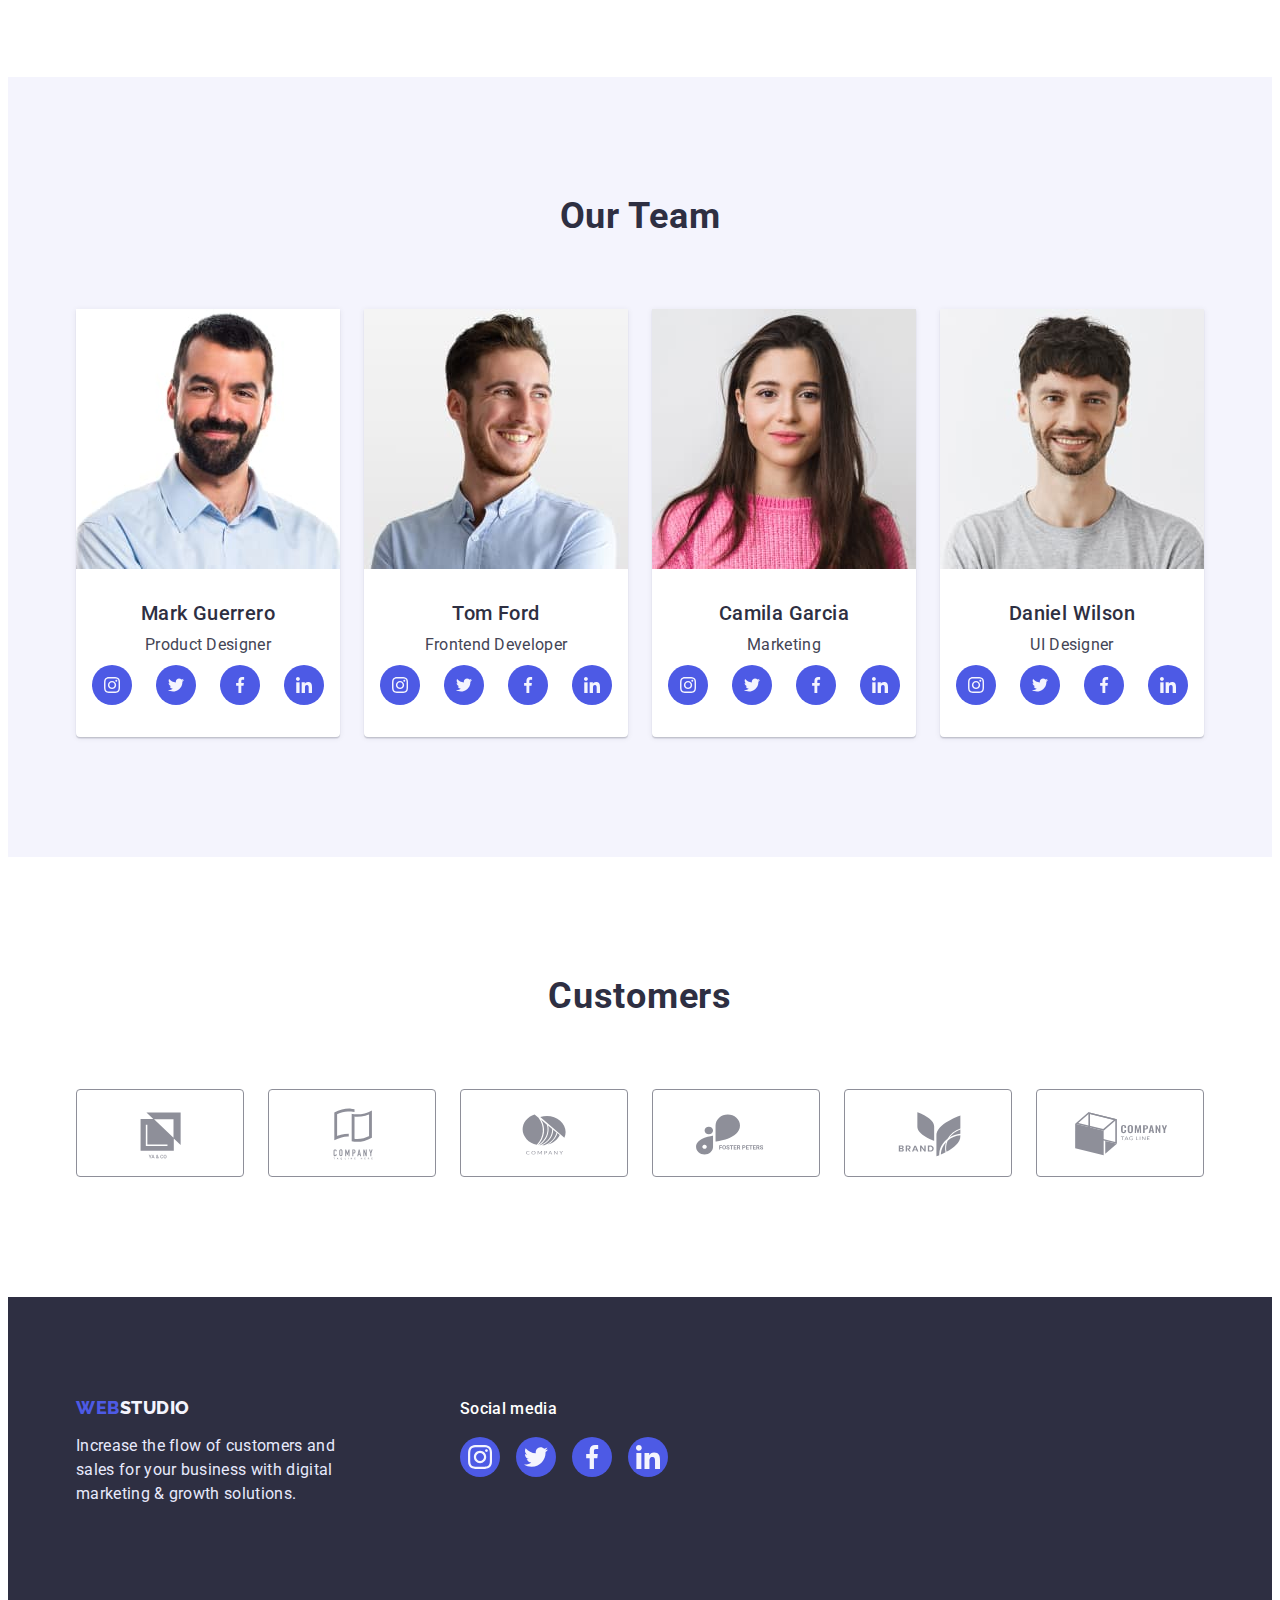
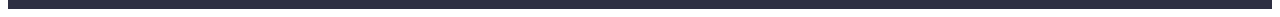
==== commit b24f927d: "edit modal.js, html and css filles" ====
--- a/index.html
+++ b/index.html
@@ -37,10 +37,7 @@
           </a>
           <ul class="header-list list">
             <li class="header-nav-item">
-              <a class="after-nav-link header-nav-link link" href="./index.html"
-                >Studio
-                <hr class="after-nav-link" />
-              </a>
+              <a class="header-nav-link link" href="./index.html">Studio </a>
             </li>
             <li class="header-nav-item">
               <a class="header-nav-link link" href="./portfolio.html"
@@ -238,28 +235,28 @@
                 <!-- social list-->
                 <ul class="social-list list">
                   <li class="social-list-item">
-                    <a href="#" class="social-list-link icon-instagram">
+                    <a href="#" class="social-list-link">
                       <svg class="social-list-icon" width="16px" height="16px">
                         <use href="./images/icons.svg#icon-instagram-2"></use>
                       </svg>
                     </a>
                   </li>
                   <li class="social-list-item">
-                    <a href="#" class="social-list-link icon-twitter">
+                    <a href="#" class="social-list-link">
                       <svg class="social-list-icon" width="16px" height="16px">
                         <use href="./images/icons.svg#icon-twitter-1"></use>
                       </svg>
                     </a>
                   </li>
                   <li class="social-list-item">
-                    <a href="#" class="social-list-link icon-facebook">
+                    <a href="#" class="social-list-link">
                       <svg class="social-list-icon" width="16px" height="16px">
                         <use href="./images/icons.svg#icon-facebook-1"></use>
                       </svg>
                     </a>
                   </li>
                   <li class="social-list-item">
-                    <a href="#" class="social-list-link icon-linkedin">
+                    <a href="#" class="social-list-link">
                       <svg class="social-list-icon" width="16px" height="16px">
                         <use href="./images/icons.svg#icon-linkedin-1"></use>
                       </svg>
@@ -283,28 +280,28 @@
                 <!-- social list-->
                 <ul class="social-list list">
                   <li class="social-list-item">
-                    <a href="#" class="social-list-link icon-instagram">
+                    <a href="#" class="social-list-link">
                       <svg class="social-list-icon" width="16px" height="16px">
                         <use href="./images/icons.svg#icon-instagram-2"></use>
                       </svg>
                     </a>
                   </li>
                   <li class="social-list-item">
-                    <a href="#" class="social-list-link icon-twitter">
+                    <a href="#" class="social-list-link">
                       <svg class="social-list-icon" width="16px" height="16px">
                         <use href="./images/icons.svg#icon-twitter-1"></use>
                       </svg>
                     </a>
                   </li>
                   <li class="social-list-item">
-                    <a href="#" class="social-list-link icon-facebook">
+                    <a href="#" class="social-list-link">
                       <svg class="social-list-icon" width="16px" height="16px">
                         <use href="./images/icons.svg#icon-facebook-1"></use>
                       </svg>
                     </a>
                   </li>
                   <li class="social-list-item">
-                    <a href="#" class="social-list-link icon-linkedin">
+                    <a href="#" class="social-list-link">
                       <svg class="social-list-icon" width="16px" height="16px">
                         <use href="./images/icons.svg#icon-linkedin-1"></use>
                       </svg>
@@ -328,28 +325,28 @@
                 <!-- social list-->
                 <ul class="social-list list">
                   <li class="social-list-item">
-                    <a href="#" class="social-list-link icon-instagram">
+                    <a href="#" class="social-list-link">
                       <svg class="social-list-icon" width="16px" height="16px">
                         <use href="./images/icons.svg#icon-instagram-2"></use>
                       </svg>
                     </a>
                   </li>
                   <li class="social-list-item">
-                    <a href="#" class="social-list-link icon-twitter">
+                    <a href="#" class="social-list-link">
                       <svg class="social-list-icon" width="16px" height="16px">
                         <use href="./images/icons.svg#icon-twitter-1"></use>
                       </svg>
                     </a>
                   </li>
                   <li class="social-list-item">
-                    <a href="#" class="social-list-link icon-facebook">
+                    <a href="#" class="social-list-link">
                       <svg class="social-list-icon" width="16px" height="16px">
                         <use href="./images/icons.svg#icon-facebook-1"></use>
                       </svg>
                     </a>
                   </li>
                   <li class="social-list-item">
-                    <a href="#" class="social-list-link icon-linkedin">
+                    <a href="#" class="social-list-link">
                       <svg class="social-list-icon" width="16px" height="16px">
                         <use href="./images/icons.svg#icon-linkedin-1"></use>
                       </svg>
@@ -480,11 +477,12 @@
         </div>
       </div>
     </footer>
+    <!-- MODAL -->
     <div data-modal class="backdrop is-hidden">
       <div class="modal">
-        <button type="button" data-modal-close class="modal-close-btn">
-          <svg class="modal-icon" width="24" height="24">
-            <use href="./images/icons.svg#icon-close"></use>
+        <button type="button" class="modal-close-btn" data-modal-close>
+          <svg class="modal-icon" width="8" height="8">
+            <use href="./images/icons.svg#icon-Vector"></use>
           </svg>
         </button>
       </div>
--- a/css/styles.css
+++ b/css/styles.css
@@ -115,6 +115,7 @@
 }
 
 .header-nav-link {
+  position: relative;
   font-style: normal;
   font-weight: 500;
   font-size: 16px;
@@ -122,10 +123,12 @@
   letter-spacing: 0.02em;
   color: #2e2f42;
   padding: 24px 0;
-  transition: color 250ms cubic-bezier(0.4, 0, 0.2, 1);
-}
-
-.header-nav-link:is(:hover, :focus) {
+  transition: color 250ms cubic-bezier(0.4, 0, 0.2, 1),
+    background-color 250ms cubic-bezier(0.4, 0, 0.2, 1);
+}
+
+.header-nav-link:hover,
+.header-nav-link:focus {
   font-style: normal;
   font-weight: 500;
   font-size: 16px;
@@ -134,11 +137,39 @@
   color: #404bbf;
 }
 
-.after-nav-link::after {
-  width: 48px;
+.header-nav-link:hover::after {
+  font-style: normal;
+  font-weight: 500;
+  font-size: 16px;
+  line-height: 1.5;
+  letter-spacing: 0.02em;
+  color: #404bbf;
+  content: "";
+  position: absolute;
+  left: 0;
+  bottom: -1px;
+  width: 100%;
   height: 4px;
   margin: 0;
-  background: #404bbf;
+  background-color: #404bbf;
+  border-radius: 2px;
+}
+
+.header-nav-link:focus::after {
+  font-style: normal;
+  font-weight: 500;
+  font-size: 16px;
+  line-height: 1.5;
+  letter-spacing: 0.02em;
+  color: #404bbf;
+  content: "";
+  position: absolute;
+  left: 0;
+  bottom: -1px;
+  width: 100%;
+  height: 4px;
+  margin: 0;
+  background-color: #404bbf;
   border-radius: 2px;
 }
 
@@ -227,7 +258,7 @@
   border-radius: 4px;
   cursor: pointer;
   display: block;
-  transition: color 250ms cubic-bezier(0.4, 0, 0.2, 1);
+  transition: background-color 250ms cubic-bezier(0.4, 0, 0.2, 1);
 }
 
 .hero-button:is(:hover, :focus) {
@@ -388,7 +419,7 @@
   display: flex;
   align-items: center;
   justify-content: center;
-  transition: color 250ms cubic-bezier(0.4, 0, 0.2, 1);
+  transition: background-color 250ms cubic-bezier(0.4, 0, 0.2, 1);
 }
 
 .social-list-link:is(:hover, :focus) {
@@ -432,7 +463,8 @@
   justify-content: center;
   align-items: center;
   color: #8e8f99;
-  transition: color 250ms cubic-bezier(0.4, 0, 0.2, 1);
+  transition: border-color 250ms cubic-bezier(0.4, 0, 0.2, 1),
+    color 250ms cubic-bezier(0.4, 0, 0.2, 1);
 }
 
 .fourth-link:is(:hover, :focus) {
@@ -519,11 +551,10 @@
   background-color: #4d5ae5;
   border-radius: 50%;
   padding: 8px;
-  display: inline-block;
   display: flex;
   align-items: center;
   justify-content: center;
-  transition: color 250ms cubic-bezier(0.4, 0, 0.2, 1);
+  transition: background-color 250ms cubic-bezier(0.4, 0, 0.2, 1);
 }
 
 .footer-social-link:is(:hover, :focus) {
@@ -564,7 +595,10 @@
   border: 1px solid #e7e9fc;
   border-radius: 4px;
   padding: 12px 24px;
-  transition: color 250ms cubic-bezier(0.4, 0, 0.2, 1);
+  transition: color 250ms cubic-bezier(0.4, 0, 0.2, 1),
+    background-color 250ms cubic-bezier(0.4, 0, 0.2, 1),
+    border-color 250ms cubic-bezier(0.4, 0, 0.2, 1),
+    box-shadow 250ms cubic-bezier(0.4, 0, 0.2, 1);
 }
 
 .filter-item:is(:hover, :focus) {
@@ -602,7 +636,7 @@
 .project-link {
   display: block;
   box-shadow: none;
-  transition: color 250ms cubic-bezier(0.4, 0, 0.2, 1);
+  transition: box-shadow 250ms cubic-bezier(0.4, 0, 0.2, 1);
 }
 
 .project-link:is(:hover, :focus) {
@@ -646,7 +680,7 @@
   left: 0;
   width: 100%;
   height: 100%;
-  padding: 15px;
+  padding: 40px 32px;
   background-color: #4d5ae5;
   color: #fff;
   font-style: normal;
@@ -660,8 +694,11 @@
   transition: transform 250ms cubic-bezier(0.4, 0, 0.2, 1);
 }
 
-.project-link:hover .overlay,
 .project-link:focus .overlay {
+  transform: translateY(0%);
+}
+
+.project-link:hover .overlay {
   transform: translateY(0%);
 }
 
@@ -677,13 +714,14 @@
   opacity: 1;
   visibility: visible;
   pointer-events: auto;
-  transition: opacity 250ms linear, visibility 250ms linear;
+  transition: opacity 250ms cubic-bezier(0.4, 0, 0.2, 1),
+    visibility 250ms cubic-bezier(0.4, 0, 0.2, 1);
 }
 
 .modal {
   position: absolute;
   width: 408px;
-  height: 584px;
+  min-height: 584px;
   top: 50%;
   left: 50%;
   transform: translate(-50%, -50%);
@@ -693,6 +731,7 @@
   border-radius: 4px;
   display: flex;
   justify-content: flex-end;
+  transition: transform 250ms cubic-bezier(0.4, 0, 0.2, 1);
 }
 
 .modal-close-btn {
@@ -703,16 +742,30 @@
   border: none;
   width: 24px;
   height: 24px;
-  background: #fff;
+  background-color: #e7e9fc;
+  border: 1px solid rgba(0, 0, 0, 0.1);
+  border-radius: 50%;
   display: flex;
   align-items: center;
   justify-content: center;
-}
-
+  transition: background-color 250ms cubic-bezier(0.4, 0, 0.2, 1),
+    border 250ms cubic-bezier(0.4, 0, 0.2, 1);
+}
+.modal-close-btn:hover,
+.modal-close-btn:focus {
+  background-color: #404bbf;
+}
 .modal-icon {
   background: #e7e9fc;
-  border: 1px solid rgba(0, 0, 0, 0.1);
+  border: none;
   border-radius: 50%;
+  transition: fill 250ms cubic-bezier(0.4, 0, 0.2, 1),
+    background-color 250ms cubic-bezier(0.4, 0, 0.2, 1);
+}
+.modal-icon:hover,
+.modal-icon:focus {
+  fill: #ffffff;
+  background-color: #404bbf;
 }
 
 .is-hidden {
